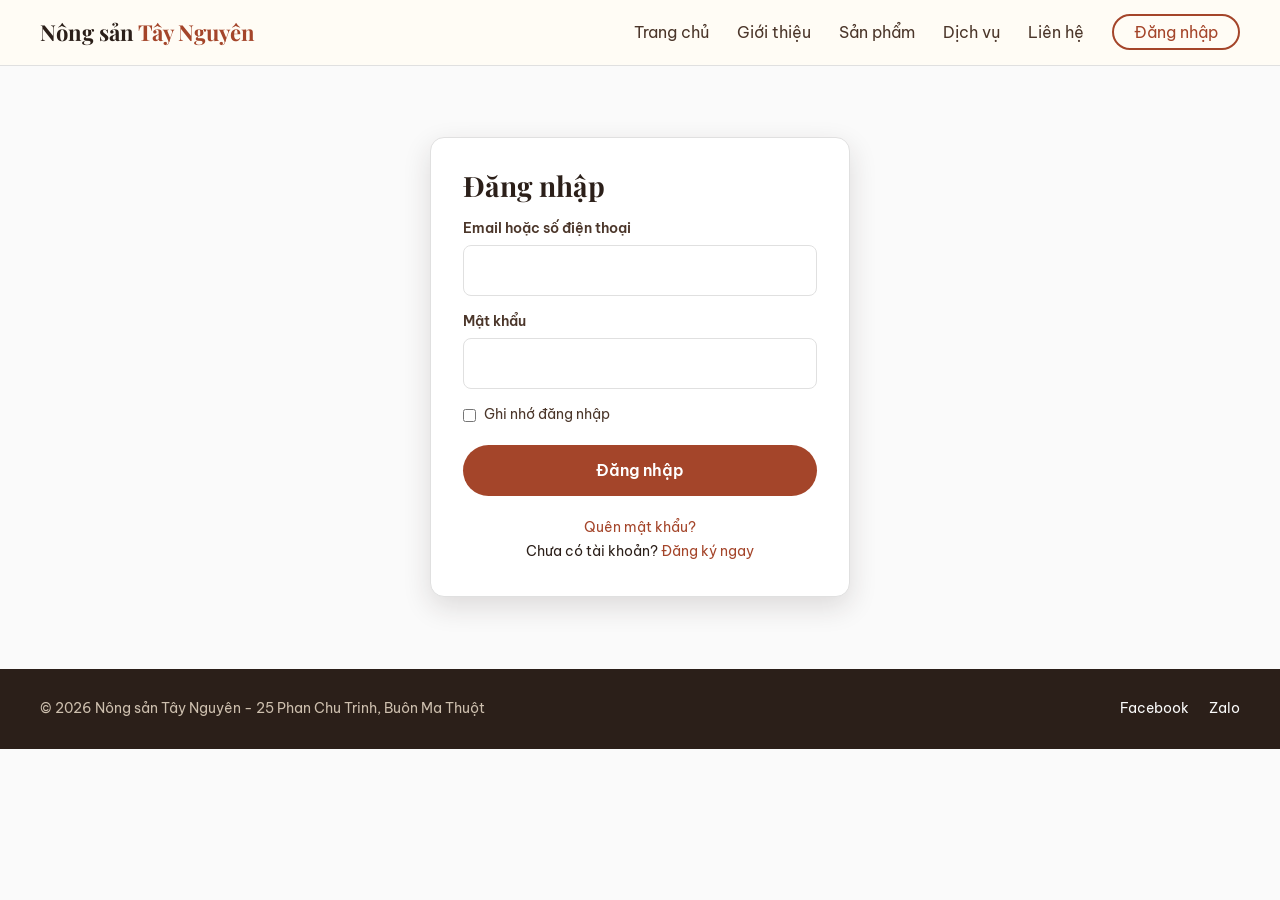
==== Source/dang-nhap.html @ bc3990f9 "Initial commit" ====
﻿<!DOCTYPE html>
<html lang="vi">
<head>
  <meta charset="UTF-8">
  <meta name="viewport" content="width=device-width, initial-scale=1.0">
  <title>Đăng nhập - Nông sản Tây Nguyên</title>
    <link rel="preconnect" href="https://fonts.googleapis.com">
  <link rel="preconnect" href="https://fonts.gstatic.com" crossorigin>
  <link rel="stylesheet" href="https://fonts.googleapis.com/css2?family=Be+Vietnam+Pro:wght@400;600;700&family=Playfair+Display:wght@700&display=swap">
  <link rel="stylesheet" href="css/style.css">
</head>
<body>
  <header class="menu">
    <a href="index.html" class="logo">Nông sản <span>Tây Nguyên</span></a>
    <input type="checkbox" id="nut-menu">
    <label for="nut-menu" class="hamburger">&#9776;</label>
    <nav><ul><li><a href="index.html">Trang chủ</a></li><li><a href="gioi-thieu.html">Giới thiệu</a></li><li><a href="san-pham.html">Sản phẩm</a></li><li><a href="dich-vu.html">Dịch vụ</a></li><li><a href="lien-he.html">Liên hệ</a></li><li><a href="dang-nhap.html" class="nut-dn">Đăng nhập</a></li></ul></nav>
  </header>
  <div class="tho-cam"></div>
  <section class="dn-nen">
    <div class="dn-box">
      <div class="tho-cam"></div>
      <div class="dn-trong">
        <h1>Đăng nhập</h1>
        <form action="#" method="post">
          <label for="tk">Email hoặc số điện thoại</label>
          <input type="text" id="tk" name="tk" required>
          <label for="mk">Mật khẩu</label>
          <input type="password" id="mk" name="mk" minlength="6" required>
          <label class="nho"><input type="checkbox" name="nho"> Ghi nhớ đăng nhập</label>
          <button type="submit">Đăng nhập</button>
        </form>
        <p class="dn-duoi"><a href="#">Quên mật khẩu?</a><br>Chưa có tài khoản? <a href="dang-ky.html">Đăng ký ngay</a></p>
      </div>
    </div>
  </section>
  <footer>
    <p>&copy; 2026 Nông sản Tây Nguyên - 25 Phan Chu Trinh, Buôn Ma Thuột</p>
    <ul><li><a href="#">Facebook</a></li><li><a href="#">Zalo</a></li></ul>
  </footer>
</body>
</html>
---- Source/css/style.css ----
/* =====================================================================
   NÔNG SẢN TÂY NGUYÊN — style.css
   Mục lục
   1.  Biến thiết kế
   2.  Reset & nền tảng
   3.  Typography
   4.  Bố cục dùng chung
   5.  Nút
   6.  Bảng
   7.  Biểu mẫu
   8.  Menu
   9.  Tiêu đề trang con
   10. Footer
   11. Trang chủ — Hero
   12. Trang chủ — Ưu điểm
   13. Trang chủ — Giới thiệu ngắn
   14. Giới thiệu
   15. Sản phẩm — Danh sách
   16. Sản phẩm — Chi tiết
   17. Dịch vụ
   18. Liên hệ
   19. Đăng nhập / Đăng ký
   20. Responsive
   ===================================================================== */


/* ============================================================
   1. BIẾN THIẾT KẾ
   ============================================================ */
:root {
  /* Màu sắc */
  --nau-dam:      #2b1f19;  /* chữ chính, nền footer */
  --nau:          #4b362a;  /* tiêu đề phụ, label */
  --chu-phu:      #6f5f52;  /* chữ mô tả */
  --dat-do:       #a4452a;  /* nhấn chính — đất đỏ bazan */
  --dat-do-d:     #843520;  /* hover */
  --xanh:         #55703f;  /* nhấn phụ — lá cà phê */
  --mat-ong:      #c98e2e;  /* điểm nhấn vàng */
  --kem:          #fafafa;  /* nền trang */
  --kem-dam:      #f0f0f0;  /* nền xen kẽ */
  --giay:         #ffffff;  /* nền thẻ, bảng, menu */
  --vien:         #e0e0e0;  /* đường viền */

  /* Font chữ */
  --font-chu:     "Be Vietnam Pro", "Segoe UI", system-ui, sans-serif;
  --font-tieu-de: "Playfair Display", Georgia, serif;

  /* Hình khối & hiệu ứng */
  --bo-goc:       10px;
  --bong-nhe:     0 2px 8px rgba(43, 31, 25, .08);
  --bong-vua:     0 10px 28px rgba(43, 31, 25, .14);
  --rong-toi-da:  1100px;
  --chuyen:       .25s ease;
}


/* ============================================================
   2. RESET & NỀN TẢNG
   ============================================================ */
*, *::before, *::after {
  margin: 0;
  padding: 0;
  box-sizing: border-box;
}

html {
  scroll-behavior: smooth;
}

body {
  font-family: var(--font-chu);
  font-size: 16px;
  line-height: 1.7;
  color: var(--nau-dam);
  background: var(--kem);
  -webkit-font-smoothing: antialiased;
}

ul  { list-style: none; }
img { max-width: 100%; display: block; }

a {
  color: var(--dat-do);
  text-decoration: none;
  transition: color var(--chuyen);
}
a:hover { color: var(--dat-do-d); }

:focus-visible {
  outline: 3px solid var(--mat-ong);
  outline-offset: 2px;
}


/* ============================================================
   3. TYPOGRAPHY
   ============================================================ */
h1, h2, h3 {
  font-family: var(--font-tieu-de);
  line-height: 1.25;
  color: var(--nau-dam);
}

h1 { font-size: clamp(32px, 5vw, 46px); }
h2 { font-size: clamp(24px, 3vw, 30px); margin-bottom: 16px; }
h3 { font-size: 19px; }

p + p { margin-top: 12px; }


/* ============================================================
   4. BỐ CỤC DÙNG CHUNG
   ============================================================ */
.khung {
  max-width: var(--rong-toi-da);
  margin: 0 auto;
  padding: 72px 24px;
}


/* ============================================================
   5. NÚT
   ============================================================ */
.nut {
  display: inline-block;
  margin-top: 18px;
  padding: 12px 28px;
  background: var(--dat-do);
  color: #fff;
  font-weight: 600;
  border-radius: 999px;
  box-shadow: 0 4px 12px rgba(164, 69, 42, .28);
  transition: background var(--chuyen), transform var(--chuyen), box-shadow var(--chuyen);
}
.nut:hover {
  background: var(--dat-do-d);
  color: #fff;
  transform: translateY(-2px);
  box-shadow: 0 8px 18px rgba(164, 69, 42, .32);
}


/* ============================================================
   6. BẢNG
   ============================================================ */
table {
  width: 100%;
  margin-top: 16px;
  border-collapse: separate;
  border-spacing: 0;
  background: var(--giay);
  border: 1px solid var(--vien);
  border-radius: var(--bo-goc);
  overflow: hidden;
  box-shadow: var(--bong-nhe);
}

th, td {
  padding: 12px 16px;
  text-align: left;
  border-bottom: 1px solid var(--vien);
}

tr:last-child th,
tr:last-child td { border-bottom: none; }

th { background: var(--nau-dam); color: var(--kem); font-weight: 600; }
tr:nth-child(even) td { background: #f5f5f5; }


/* ============================================================
   7. BIỂU MẪU
   ============================================================ */
form label {
  display: block;
  margin-top: 14px;
  font-size: 14px;
  font-weight: 600;
  color: var(--nau);
}

form input,
form textarea {
  width: 100%;
  margin-top: 4px;
  padding: 11px 13px;
  font: inherit;
  color: var(--nau-dam);
  background: var(--giay);
  border: 1px solid var(--vien);
  border-radius: 8px;
  transition: border-color var(--chuyen), box-shadow var(--chuyen);
}

form input:focus,
form textarea:focus {
  outline: none;
  border-color: var(--mat-ong);
  box-shadow: 0 0 0 3px rgba(201, 142, 46, .25);
}

form button {
  margin-top: 18px;
  padding: 12px 30px;
  border: none;
  border-radius: 999px;
  background: var(--dat-do);
  color: #fff;
  font: inherit;
  font-weight: 600;
  cursor: pointer;
  transition: background var(--chuyen), transform var(--chuyen);
}
form button:hover {
  background: var(--dat-do-d);
  transform: translateY(-1px);
}


/* ============================================================
   8. MENU
   ============================================================ */
.menu {
  position: sticky;
  top: 0;
  z-index: 10;
  display: flex;
  justify-content: space-between;
  align-items: center;
  padding: 14px 40px;
  background: rgba(255, 252, 245, .94);
  backdrop-filter: blur(8px);
  box-shadow: 0 1px 0 var(--vien);
}

.logo {
  font-family: var(--font-tieu-de);
  font-size: 22px;
  font-weight: bold;
  color: var(--nau-dam);
}
.logo span  { color: var(--dat-do); }
.logo:hover { color: var(--nau-dam); }

.menu nav ul { display: flex; align-items: center; gap: 28px; }

.menu nav a {
  padding-bottom: 4px;
  color: var(--nau);
  border-bottom: 3px solid transparent;
  transition: border-color var(--chuyen), color var(--chuyen);
}
.menu nav a:hover,
.menu nav a.dang-chon {
  color: var(--dat-do);
  border-bottom-color: var(--dat-do);
}

.menu nav a.nut-dn {
  padding: 6px 20px;
  color: var(--dat-do);
  border: 2px solid var(--dat-do);
  border-radius: 999px;
}
.menu nav a.nut-dn:hover {
  background: var(--dat-do);
  color: #fff;
}

#nut-menu  { display: none; }
.hamburger { display: none; font-size: 28px; line-height: 1; cursor: pointer; }


/* ============================================================
   9. TIÊU ĐỀ TRANG CON
   ============================================================ */
.tieu-de-trang {
  padding: 56px 40px;
  color: var(--nau-dam);
  background: linear-gradient(135deg, #f5efe4 0%, #ede4d3 100%);
  border-bottom: 3px solid var(--dat-do);
}

.tieu-de-trang h1 {
  max-width: var(--rong-toi-da);
  margin: 0 auto;
  font-size: clamp(30px, 4vw, 38px);
  color: var(--nau-dam);
}


/* ============================================================
   10. FOOTER
   ============================================================ */
footer {
  display: flex;
  justify-content: space-between;
  gap: 16px;
  padding: 28px 40px;
  font-size: 14px;
  color: #cdbfae;
  background: var(--nau-dam);
}

footer ul    { display: flex; gap: 20px; }
footer a     { color: var(--kem); }
footer a:hover { color: var(--mat-ong); }


/* ============================================================
   11. TRANG CHỦ — HERO
   ============================================================ */
.hero {
  display: flex;
  align-items: center;
  gap: 56px;
  max-width: var(--rong-toi-da);
  margin: 0 auto;
  padding: 72px 24px;
}

.hero-chu { flex: 1; }
.hero-chu p {
  margin-top: 16px;
  font-size: 18px;
  color: var(--chu-phu);
}

.hero-anh {
  flex: 1.1;
  height: 400px;
  overflow: hidden;
  border-radius: 14px;
  border: 6px solid var(--giay);
  box-shadow: var(--bong-vua);
}
.hero-anh img {
  width: 100%;
  height: 100%;
  object-fit: cover;
}


/* ============================================================
   12. TRANG CHỦ — ƯU ĐIỂM
   ============================================================ */
.uu-diem { color: var(--kem); background: var(--chu-phu); }
.uu-diem .khung { padding-top: 52px; padding-bottom: 52px; }
.uu-diem ul { display: flex; gap: 32px; }

.uu-diem li {
  flex: 1;
  padding-left: 16px;
  border-left: 3px solid var(--kem);
}
.uu-diem h3 { margin-bottom: 6px; font-size: 18px; color: var(--kem); }
.uu-diem p  { font-size: 15px; color: #e6e3df; }


/* ============================================================
   13. TRANG CHỦ — GIỚI THIỆU NGẮN
   ============================================================ */
.gioi-thieu-ngan { display: flex; align-items: center; gap: 56px; }
.gioi-thieu-ngan img {
  width: 42%;
  aspect-ratio: 4 / 3;
  object-fit: cover;
  border-radius: 14px;
  box-shadow: var(--bong-vua);
}


/* ============================================================
   14. GIỚI THIỆU
   ============================================================ */
.gt { display: flex; align-items: flex-start; gap: 56px; }
.gt img {
  width: 42%;
  aspect-ratio: 4 / 3;
  object-fit: cover;
  border-radius: 14px;
  box-shadow: var(--bong-vua);
}

.moc li {
  margin-bottom: 10px;
  padding: 10px 0 10px 18px;
  border-left: 3px solid var(--dat-do);
}
.moc b { color: var(--dat-do); }


/* ============================================================
   15. SẢN PHẨM — DANH SÁCH
   ============================================================ */
.ds-sp {
  display: grid;
  grid-template-columns: 1fr 1fr;
  gap: 24px;
}

.sp {
  display: flex;
  gap: 20px;
  padding: 16px;
  background: var(--giay);
  border: 1px solid var(--vien);
  border-radius: 12px;
  box-shadow: var(--bong-nhe);
  transition: transform var(--chuyen), box-shadow var(--chuyen);
}
.sp:hover {
  transform: translateY(-3px);
  box-shadow: var(--bong-vua);
}

.sp > a:first-child { flex-shrink: 0; overflow: hidden; border-radius: 8px; }

.sp img {
  width: 140px;
  height: 140px;
  object-fit: cover;
  transition: transform .5s ease;
}
.sp:hover img { transform: scale(1.06); }

.sp h3 { margin-bottom: 4px; font-size: 19px; }
.sp p  { font-size: 14px; color: var(--chu-phu); }
.sp > div > a { display: inline-block; margin-top: 6px; font-size: 14px; font-weight: 600; }

.gia     { margin-top: 6px; font-weight: 700; color: var(--dat-do); }
.sp .gia { font-size: 16px; }


/* ============================================================
   16. SẢN PHẨM — CHI TIẾT
   ============================================================ */
.duong-dan { margin-bottom: 24px; font-size: 14px; }

.chi-tiet { display: flex; align-items: flex-start; gap: 48px; }
.chi-tiet > a { flex-shrink: 0; width: 44%; }
.chi-tiet > a img {
  width: 100%;
  aspect-ratio: 6 / 5;
  object-fit: cover;
  border-radius: 14px;
  border: 6px solid var(--giay);
  box-shadow: var(--bong-vua);
  cursor: zoom-in;
}
.chi-tiet h2 { margin: 24px 0 10px; font-size: 22px; }

.gia-lon {
  margin-bottom: 10px;
  font-size: 32px;
  font-weight: 700;
  color: var(--dat-do);
}

.bang-tt th { width: 140px; background: var(--kem-dam); color: var(--nau-dam); }

.ds-dung    { padding-left: 20px; list-style: disc; }
.ds-dung li { margin-bottom: 4px; }

.sp-khac   { display: flex; flex-wrap: wrap; gap: 12px; }
.sp-khac a {
  display: inline-block;
  padding: 8px 18px;
  background: var(--giay);
  border: 1px solid var(--vien);
  border-radius: 999px;
  font-size: 15px;
}
.sp-khac a:hover { border-color: var(--dat-do); }

/* Lightbox phóng to ảnh */
.lightbox {
  display: none;
  position: fixed;
  inset: 0;
  z-index: 20;
  justify-content: center;
  align-items: center;
  background: rgba(24, 15, 11, .92);
}
.lightbox:target { display: flex; }
.lightbox img {
  max-width: 88%;
  max-height: 88%;
  border-radius: 8px;
  box-shadow: 0 20px 60px rgba(0, 0, 0, .5);
}
.dong { position: absolute; top: 14px; right: 28px; font-size: 46px; color: #fff; }


/* ============================================================
   17. DỊCH VỤ
   ============================================================ */
.dv {
  display: flex;
  align-items: center;
  gap: 32px;
  padding: 28px 0;
  border-bottom: 1px solid var(--vien);
}
.dv:nth-child(even) { flex-direction: row-reverse; text-align: right; }

.dv img {
  flex-shrink: 0;
  width: 260px;
  aspect-ratio: 3 / 2;
  object-fit: cover;
  border-radius: 12px;
  box-shadow: var(--bong-nhe);
}
.dv h3 { margin-bottom: 6px; }
.dv p  { color: var(--chu-phu); }


/* ============================================================
   18. LIÊN HỆ
   ============================================================ */
.lh        { display: flex; gap: 56px; }
.lh > div  { flex: 1; }
.lh h3     { margin-top: 20px; font-size: 17px; color: var(--dat-do); }

.ban-do iframe {
  display: block;
  width: 100%;
  height: 340px;
  border: 0;
  border-top: 4px solid var(--mat-ong);
}


/* ============================================================
   19. ĐĂNG NHẬP / ĐĂNG KÝ
   ============================================================ */
.dn-nen { padding: 72px 20px; }

.dn-box {
  max-width: 420px;
  margin: 0 auto;
  overflow: hidden;
  background: var(--giay);
  border: 1px solid var(--vien);
  border-radius: 14px;
  box-shadow: var(--bong-vua);
}

.dn-trong { padding: 30px 32px 32px; }
.dn-trong h1 { margin-bottom: 6px; font-size: 28px; }
.dn-trong form button { width: 100%; }

.dn-trong .nho { display: flex; align-items: center; gap: 8px; font-weight: 400; }
.dn-trong .nho input { width: auto; margin-top: 0; }

.dn-duoi { margin-top: 20px; font-size: 14px; text-align: center; }


/* ============================================================
   20. RESPONSIVE
   ============================================================ */

/* Máy tính bảng — ≤ 900px */
@media (max-width: 900px) {
  .hero, .gioi-thieu-ngan, .gt { gap: 36px; }
  .chi-tiet { gap: 32px; }
  .dv img   { width: 220px; }
}

/* Điện thoại — ≤ 800px */
@media (max-width: 800px) {
  .khung { padding: 52px 20px; }

  /* Menu thu gọn */
  .menu { flex-wrap: wrap; padding: 12px 20px; }
  .hamburger { display: block; }
  .menu nav { display: none; width: 100%; }
  #nut-menu:checked ~ nav { display: block; }
  .menu nav ul { flex-direction: column; align-items: flex-start; gap: 0; padding-top: 10px; }
  .menu nav a  { display: block; padding: 9px 0; border-bottom: none; }
  .menu nav a.nut-dn { display: inline-block; margin-top: 6px; }

  /* Các khối 2 cột → 1 cột */
  .hero,
  .gioi-thieu-ngan,
  .gt,
  .lh,
  .chi-tiet,
  .uu-diem ul { flex-direction: column; align-items: stretch; }

  .hero { padding: 44px 20px; }
  .hero-anh { flex: none; width: 100%; height: 260px; }
  .gioi-thieu-ngan img,
  .gt img,
  .chi-tiet > a { width: 100%; }

  /* Sản phẩm */
  .ds-sp { grid-template-columns: 1fr; }

  /* Dịch vụ */
  .dv,
  .dv:nth-child(even) { flex-direction: column; align-items: flex-start; text-align: left; }
  .dv img { width: 100%; }

  .tieu-de-trang { padding: 40px 20px; }

  footer { flex-direction: column; gap: 10px; padding: 24px 20px; text-align: center; }
  footer ul { justify-content: center; }
}

/* Điện thoại nhỏ — ≤ 480px */
@media (max-width: 480px) {
  .sp { flex-direction: column; }
  .sp img { width: 100%; height: 190px; }
}
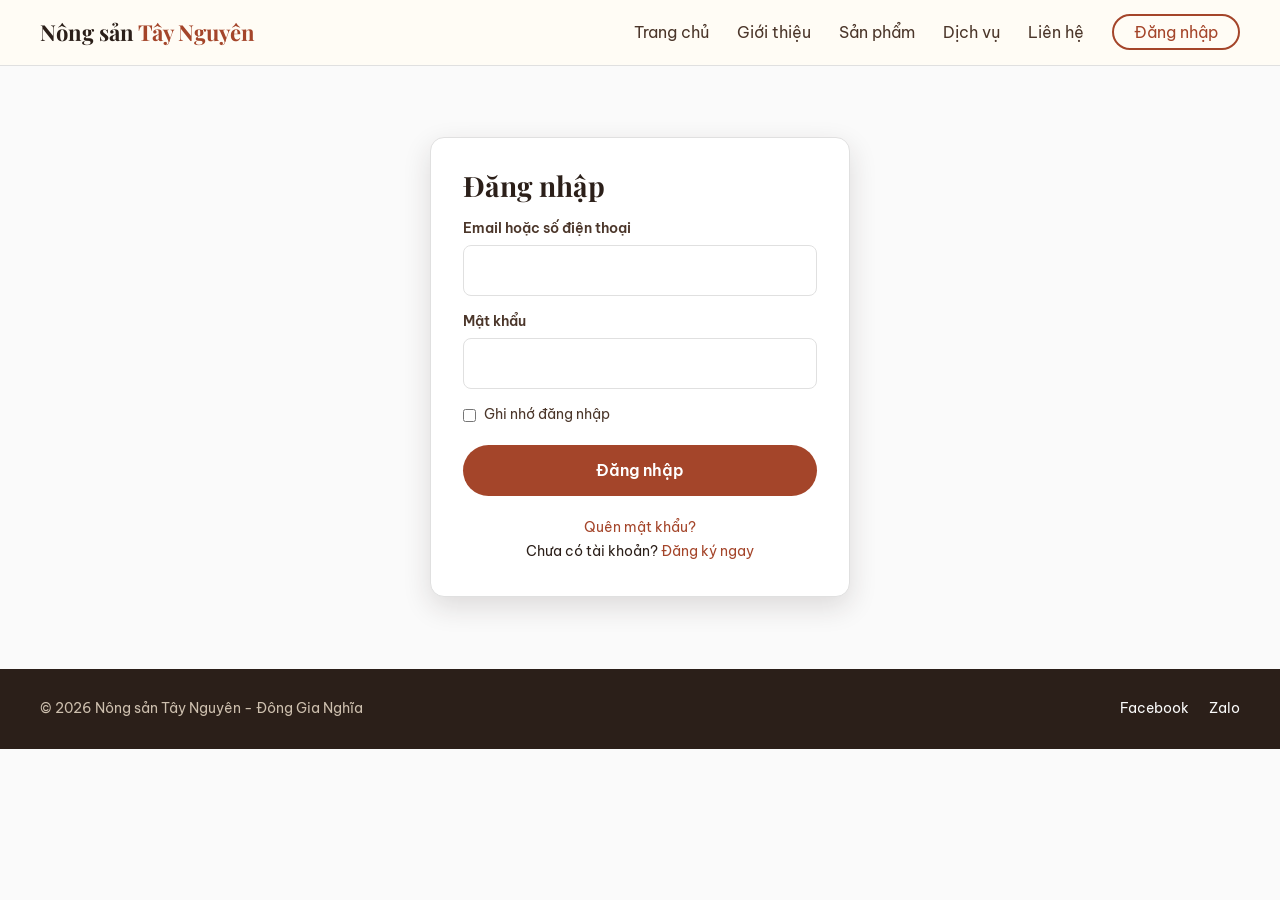
==== commit 366c4c05: "Move Source contents to root" ====
--- a/Source/dang-nhap.html
+++ b/Source/dang-nhap.html
@@ -35,7 +35,7 @@
     </div>
   </section>
   <footer>
-    <p>&copy; 2026 Nông sản Tây Nguyên - 25 Phan Chu Trinh, Buôn Ma Thuột</p>
+    <p>&copy; 2026 Nông sản Tây Nguyên - Đông Gia Nghĩa</p>
     <ul><li><a href="#">Facebook</a></li><li><a href="#">Zalo</a></li></ul>
   </footer>
 </body>
--- a/Source/css/style.css
+++ b/Source/css/style.css
@@ -112,6 +112,7 @@
    4. BỐ CỤC DÙNG CHUNG
    ============================================================ */
 .khung {
+  
   max-width: var(--rong-toi-da);
   margin: 0 auto;
   padding: 72px 24px;
